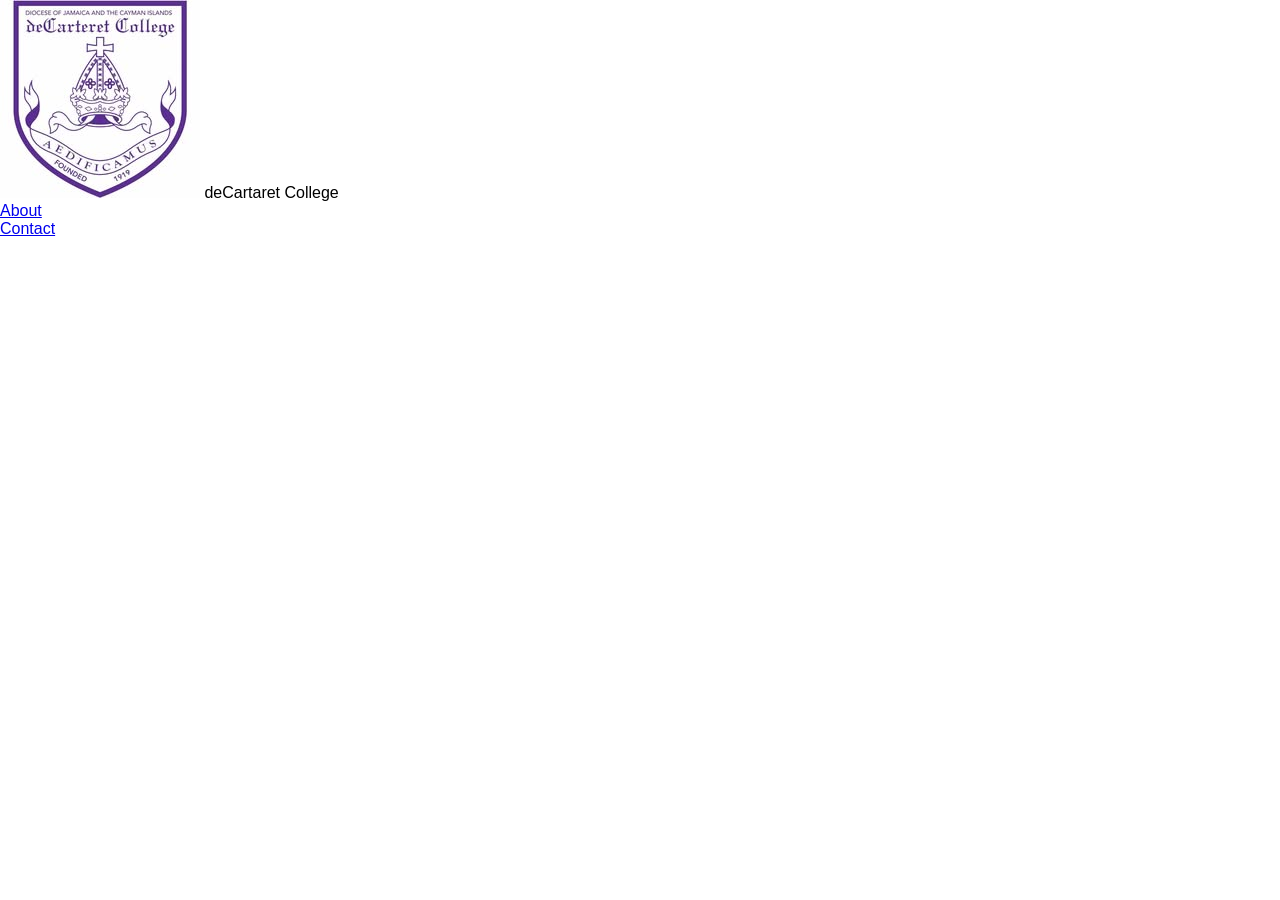
==== index.html @ fc1190b6 "new changfes" ====
<!DOCTYPE html>
<html lang="en">

<head>
  <meta charset="UTF-8">
  <meta name="author" content = "Group">
  <meta name="viewport" content="width=device-width, initial-scale=1.0">
  <title>Home</title>
  <link rel="stylesheet" href="CSS/style.css">
  <link rel="stylesheet" href="CSS/general.css">
</head>

<body>
  <header>
    <nav id="navbar">
      <!--To save us the stress and headache for now,
      the homepage doesn't include image location in
      the automatic header from the javascript. Fyah bun dat!-->
      <div> 
        <img src="ASSETS/Logo/DC_Logo.jpg" alt="deCarteret College Logo">
        <span>deCartaret College</span>
      </div> 
    </nav>
  </header>

  <script src="JS/initial.js"></script>
</body>

</html>
---- CSS/general.css ----
* {
    box-sizing: border-box;
    margin: 0;
    padding: 0;
    font-family: var(--default-font);
}

:root{
  --bg-color: #f4f7f6;
  --default-font: 'Segoe UI', Tahoma, Geneva, Verdana, sans-serif;
}
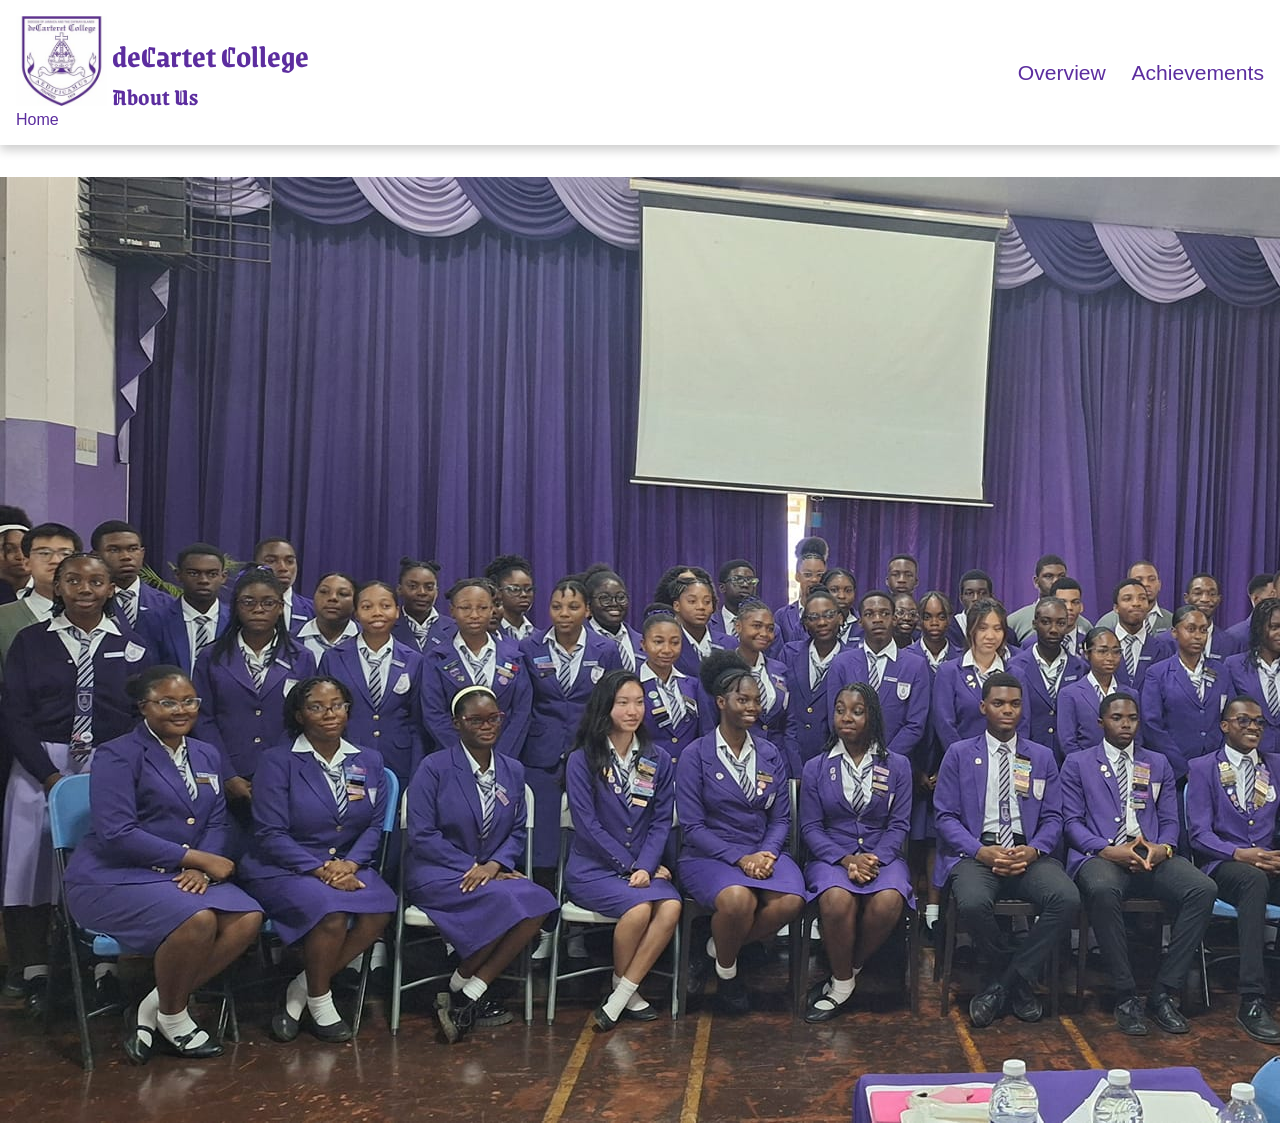
==== commit d6a8cd22: "Added index css" ====
--- a/index.html
+++ b/index.html
@@ -6,22 +6,42 @@
   <meta name="author" content = "Group">
   <meta name="viewport" content="width=device-width, initial-scale=1.0">
   <title>Home</title>
-  <link rel="stylesheet" href="CSS/style.css">
-  <link rel="stylesheet" href="CSS/general.css">
+  <link rel="stylesheet" href="../CSS/general.css">
+  <link rel="stylesheet" href="../CSS/index.css">
+
+    <!--Grenze Gotisch-->
+  <link rel="preconnect" href="https://fonts.googleapis.com">
+  <link rel="preconnect" href="https://fonts.gstatic.com" crossorigin>
+  <link href="https://fonts.googleapis.com/css2?family=Grenze+Gotisch:wght@100..900&family=Headland+One&display=swap" rel="stylesheet">
 </head>
 
 <body>
-  <header>
-    <nav id="navbar">
-      <!--To save us the stress and headache for now,
-      the homepage doesn't include image location in
-      the automatic header from the javascript. Fyah bun dat!-->
-      <div> 
-        <img src="ASSETS/Logo/DC_Logo.jpg" alt="deCarteret College Logo">
-        <span>deCartaret College</span>
-      </div> 
-    </nav>
+  <header id="about-header">
+    <div id="page-name">
+      <div id="img-container">
+        <a href="index.html"> <img src="ASSETS/icons/DC_Logo.jpg" alt="school-logo" id="logo"></a>
+        <div class="tooltip">Home</div>
+      </div>
+      <div id="page-headers">
+        <h1>deCartet College</h1>
+        <h2>About Us</h2>
+      </div>
+    </div>
+    <div id="navigation">
+      <nav>
+        <a href="#overview">Overview</a>
+        <a href="#achievements">Achievements</a>
+      </nav>
+    </div>
   </header>
+
+  <main>
+    <section>
+      <img src="ASSETS/images/Prefecture2025.png" alt="">
+    </section>
+    <section></section>
+    <section></section>
+  </main>
 
   <script src="JS/initial.js"></script>
 </body>
--- a/CSS/general.css
+++ b/CSS/general.css
@@ -1,11 +1,23 @@
 * {
-    box-sizing: border-box;
-    margin: 0;
-    padding: 0;
-    font-family: var(--default-font);
+  box-sizing: border-box;
+  margin: 0;
+  padding: 0;
+  font-family: var(--default-font);
 }
 
-:root{
+html{
+  scroll-behavior: smooth;
+}
+
+:root {
   --bg-color: #f4f7f6;
+  --header-color: rgba(92, 45, 159, 1);
+  --header-hover: rgb(73, 34, 128);
   --default-font: 'Segoe UI', Tahoma, Geneva, Verdana, sans-serif;
+  --nav-header-font: 'Grenze Gotisch', serif;
+  --header-font: "Linden Hill", 'Segoe UI', Tahoma, Geneva, Verdana, sans-serif;
+}
+
+button:hover{
+  cursor: pointer;
 }
--- a/CSS/index.css
+++ b/CSS/index.css
@@ -0,0 +1,74 @@
+#about-header {
+  position: relative;
+  width: 100%;
+  display: flex;
+  align-items: center;
+  justify-content: space-between;
+  gap: 2rem;
+
+  background-color: white;
+  padding: 1rem;
+  color: var(--header-color);
+  margin-bottom: 2rem;
+
+  box-shadow: 0px 5px 10px rgba(0, 0, 0, 0.2);
+  z-index: 100;
+}
+
+#page-name {
+  display: flex;
+  align-items: center;
+}
+
+#page-name,
+#navigation {
+  height: 100%;
+}
+
+#about-header img {
+  height: 10vh;
+  object-fit: cover;
+}
+
+#about-header a {
+  text-decoration: none;
+  color: rgba(92, 45, 159, 1);
+  font-size: clamp(1rem, 1rem + .4vw, 3rem);
+}
+
+#about-header a:hover {
+  color: var(--header-hover);
+  transition: 0.5s ease;
+}
+
+#about-header h1,
+#about-header h2 {
+  display: inline-block;
+  font-family: var(--nav-header-font);
+}
+
+#about-header nav {
+  display: flex;
+  gap: 2vw;
+}
+
+#page-name {
+  display: flex;
+  align-items: center;
+}
+
+#page-name,
+#navigation {
+  height: 100%;
+}
+
+#page-headers {
+  display: flex;
+  flex-direction: column;
+  margin-left: 5px;
+}
+
+#navigation {
+  display: flex;
+  justify-content: space-evenly;
+}
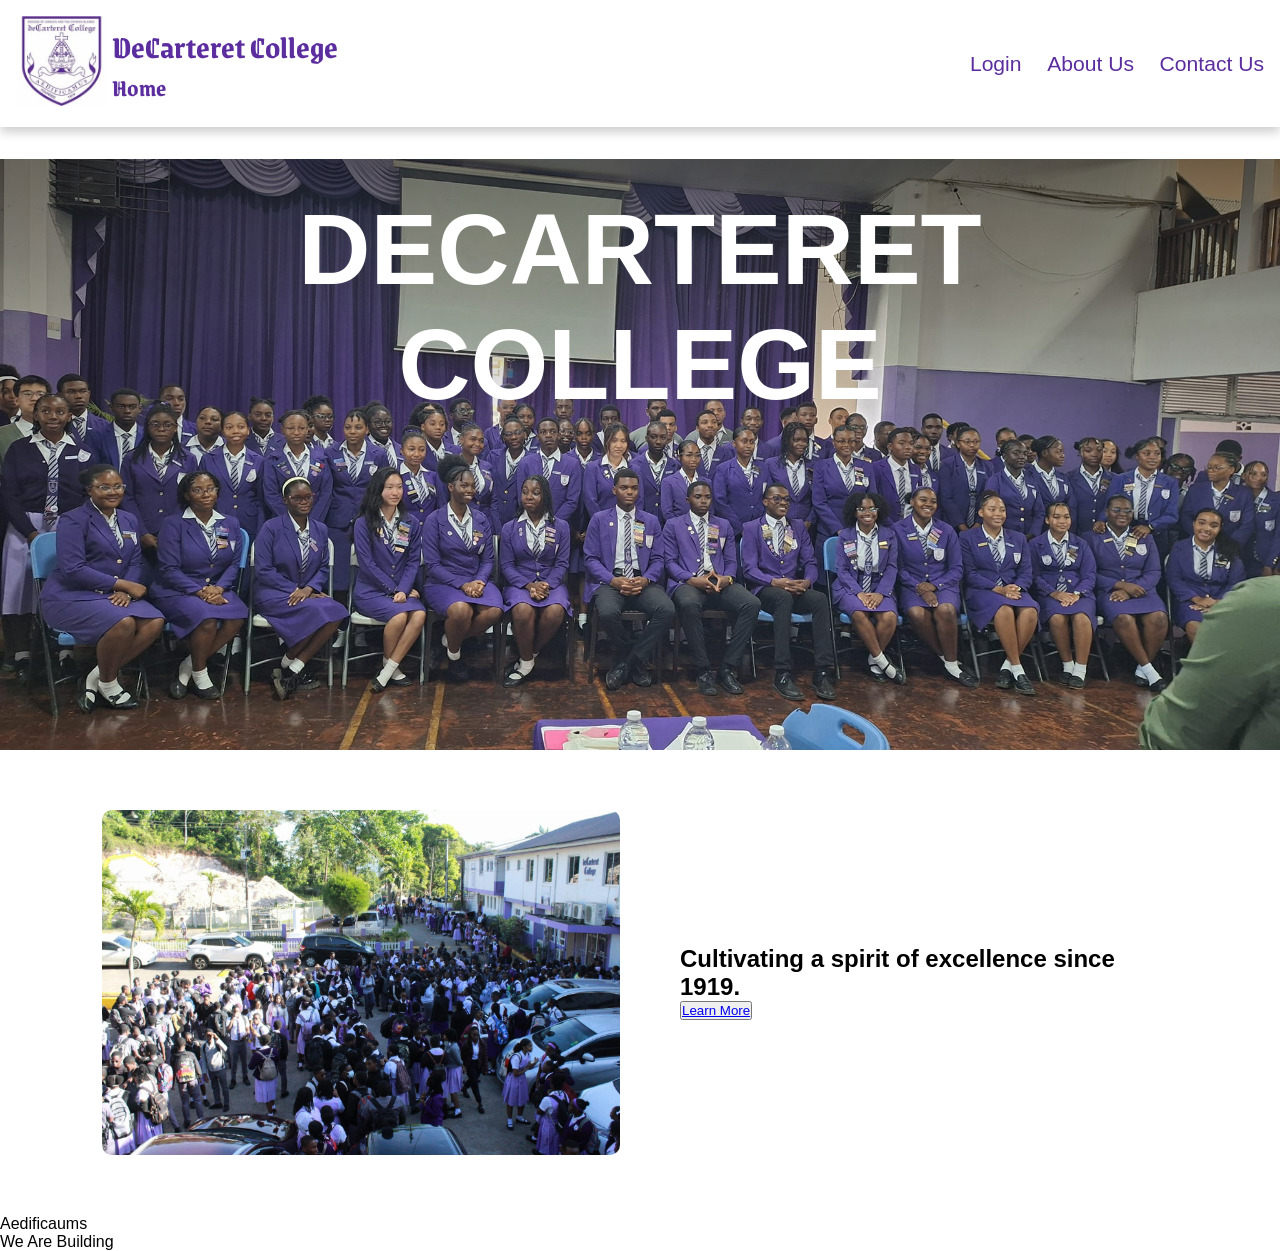
==== commit e630b948: "Added stuff" ====
--- a/index.html
+++ b/index.html
@@ -6,8 +6,8 @@
   <meta name="author" content = "Group">
   <meta name="viewport" content="width=device-width, initial-scale=1.0">
   <title>Home</title>
-  <link rel="stylesheet" href="../CSS/general.css">
-  <link rel="stylesheet" href="../CSS/index.css">
+  <link rel="stylesheet" href="CSS/general.css">
+  <link rel="stylesheet" href="CSS/index.css">
 
     <!--Grenze Gotisch-->
   <link rel="preconnect" href="https://fonts.googleapis.com">
@@ -16,31 +16,52 @@
 </head>
 
 <body>
-  <header id="about-header">
+  <header id="home-header">
     <div id="page-name">
       <div id="img-container">
         <a href="index.html"> <img src="ASSETS/icons/DC_Logo.jpg" alt="school-logo" id="logo"></a>
         <div class="tooltip">Home</div>
       </div>
       <div id="page-headers">
-        <h1>deCartet College</h1>
-        <h2>About Us</h2>
+        <h1>DeCarteret College</h1>
+        <h2>Home</h2>
       </div>
     </div>
     <div id="navigation">
       <nav>
-        <a href="#overview">Overview</a>
-        <a href="#achievements">Achievements</a>
+        <a href="HTML/login.html">Login</a>
+        <a href="HTML/about.html">About Us</a>
+        <a href="HTML/contact.html">Contact Us</a>
       </nav>
     </div>
   </header>
 
-  <main>
+  <main class="mainSection">
+    <section class="headerImg">
+      <h2 id="text">DECARTERET COLLEGE</h2>
+      <img id="frontImg" src="ASSETS/images/Prefecture2025.png" alt="2025 prefecture">
+    </section>
+
+    
+
+    <section class="about">
+      <img id="1" src="ASSETS/images/Founder'sDay.jpg" alt="Founder's Day Gathering">
+      <div id="2">
+        <h2>Cultivating a spirit of excellence since 1919.</h2>
+        <button>
+          <a href="HTML/about.html">Learn More</a>
+        </button>
+      </div>
+    </section>
+
+      <div>
+        <p>Aedificaums</p>
+        <p>We Are Building</p>
+      </div>
+
     <section>
-      <img src="ASSETS/images/Prefecture2025.png" alt="">
+
     </section>
-    <section></section>
-    <section></section>
   </main>
 
   <script src="JS/initial.js"></script>
--- a/CSS/general.css
+++ b/CSS/general.css
@@ -20,4 +20,30 @@
 
 button:hover{
   cursor: pointer;
-}+}
+
+.footer {
+  display: grid;
+  grid-template-columns: repeat(3, 1fr);
+  gap: 1rem;
+  padding: 2rem;
+  color: white;
+  background-color: var(--header-color);
+}
+
+.footer h3 {
+  font-family: var(--nav-header-font);
+  font-size: 1.5rem;
+  margin-bottom: .5rem;
+}
+
+.footer a {
+  color: white;
+}
+
+.footer-bottom {
+  grid-column: 1 / -1;
+  text-align: center;
+  border-top: 1px solid rgba(255, 255, 255, 0.4);
+  padding-top: 1rem;
+}
--- a/CSS/index.css
+++ b/CSS/index.css
@@ -1,4 +1,4 @@
-#about-header {
+#home-header {
   position: relative;
   width: 100%;
   display: flex;
@@ -25,43 +25,6 @@
   height: 100%;
 }
 
-#about-header img {
-  height: 10vh;
-  object-fit: cover;
-}
-
-#about-header a {
-  text-decoration: none;
-  color: rgba(92, 45, 159, 1);
-  font-size: clamp(1rem, 1rem + .4vw, 3rem);
-}
-
-#about-header a:hover {
-  color: var(--header-hover);
-  transition: 0.5s ease;
-}
-
-#about-header h1,
-#about-header h2 {
-  display: inline-block;
-  font-family: var(--nav-header-font);
-}
-
-#about-header nav {
-  display: flex;
-  gap: 2vw;
-}
-
-#page-name {
-  display: flex;
-  align-items: center;
-}
-
-#page-name,
-#navigation {
-  height: 100%;
-}
-
 #page-headers {
   display: flex;
   flex-direction: column;
@@ -71,4 +34,116 @@
 #navigation {
   display: flex;
   justify-content: space-evenly;
+}
+
+#home-header img {
+  height: 10vh;
+  object-fit: cover;
+}
+
+#home-header a {
+  text-decoration: none;
+  color: rgba(92, 45, 159, 1);
+  font-size: clamp(1rem, 1rem + .4vw, 3rem);
+}
+
+#home-header a:hover {
+  color: var(--header-hover);
+  transition: 0.5s ease;
+}
+
+#home-header h1,
+#home-header h2 {
+  display: inline-block;
+  font-family: var(--nav-header-font);
+}
+
+#home-header nav {
+  display: flex;
+  gap: 2vw;
+}
+
+/*Sections*/
+
+.headerImg {
+    position: relative;
+    width: 100%;
+    line-height: 0;
+}
+
+.headerImg #frontImg {
+    display: block;
+    width: 100%;
+    height: auto;
+}
+
+.headerImg::after {
+    content: "";
+    position: absolute;
+    top: 0;
+    left: 0;
+    width: 100%;
+    height: 50%;
+    background: linear-gradient(
+        to bottom,
+        rgba(0, 0, 0, 0.5),
+        transparent
+    );
+    z-index: 1;
+    pointer-events: none;
+}
+
+.headerImg #text {
+    position: absolute;
+    top: 25%;
+    left: 50%;
+    transform: translate(-50%, -50%);
+    width: 80%;
+    color: white;
+    font-size: 100px;
+    text-align: center;
+    font-family: var(--default-font);
+    z-index: 2;
+    line-height: normal;
+}
+
+.about {
+    display: grid;
+    grid-template-columns: 1fr 1fr;
+    align-items: center;
+    gap: 40px;
+    padding: 60px 8%;
+    position: relative;
+}
+
+.about img {
+    width: 100%;
+    height: auto;
+    border-radius: 10px;
+}
+
+.about div {
+    padding: 20px;
+}
+
+/*Tooltip Hover For Image*/
+#img-container{
+  position: relative;
+}
+#img-container .tooltip{
+  position: absolute;
+  background-color: var(--header-color);
+  color: white;
+  padding: 7px 10px;
+  border-radius: 5px;
+  left: 20%;
+  bottom: -28%;
+  box-shadow: 0px 2px 10px rgba(0, 0, 0, 0.3);
+
+  opacity: 0;
+  transition: opacity .25s;
+}
+
+#img-container:hover .tooltip{
+  opacity: 1;
 }
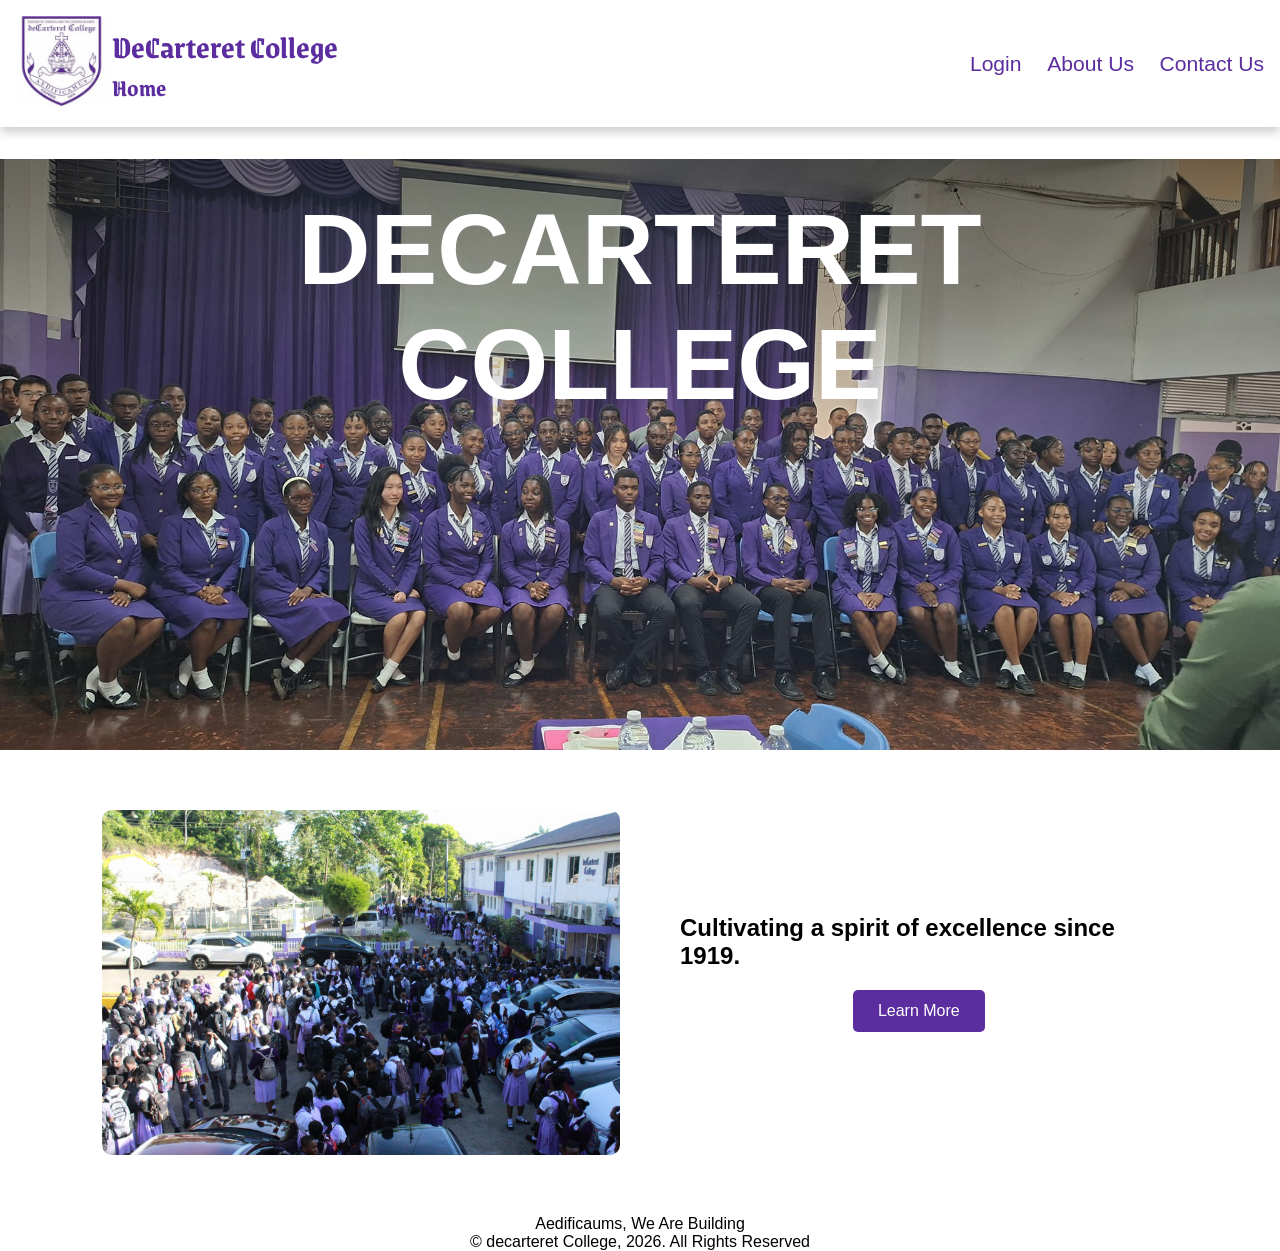
==== commit 3c1d5b18: "Added more stuff" ====
--- a/index.html
+++ b/index.html
@@ -52,17 +52,12 @@
           <a href="HTML/about.html">Learn More</a>
         </button>
       </div>
-    </section>
+  </main>
 
-      <div>
-        <p>Aedificaums</p>
-        <p>We Are Building</p>
-      </div>
-
-    <section>
-
-    </section>
-  </main>
+  <footer>
+    <p>Aedificaums, We Are Building</p>
+    <p>© decarteret College, 2026. All Rights Reserved</p>
+  </footer>
 
   <script src="JS/initial.js"></script>
 </body>
--- a/CSS/index.css
+++ b/CSS/index.css
@@ -146,4 +146,33 @@
 
 #img-container:hover .tooltip{
   opacity: 1;
+}
+
+button {
+    background-color: #5c2d9f;
+    color: white;
+    border: none;
+    padding: 12px 25px;
+    border-radius: 5px;
+    font-size: 16px;
+    text-align: center;
+    cursor: pointer;
+    display: block;
+    margin: 20px auto;
+}
+
+button:hover {
+    background-color: #48227d;
+}
+
+button a {
+    color: white;
+    text-decoration: none;
+}
+
+
+
+footer p{
+    font-family: var(--default-font);
+    text-align: center;
 }
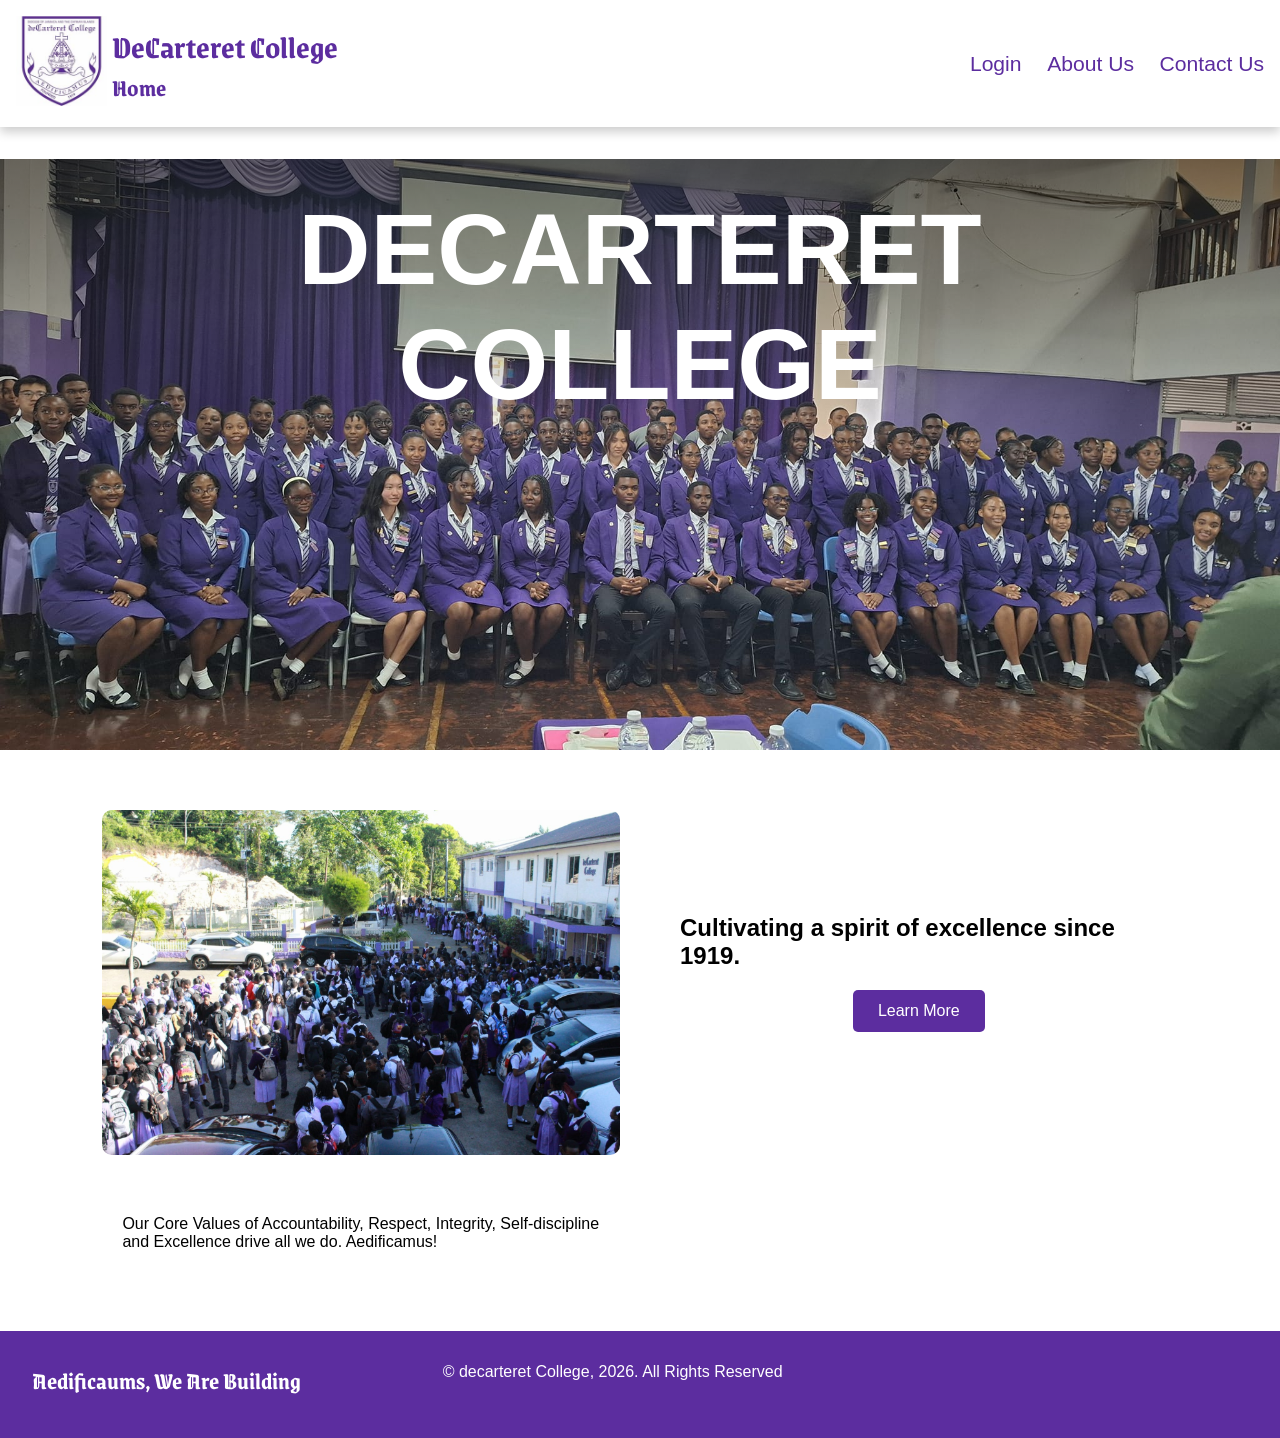
==== commit ceacc7bf: "Added more html to several pages, as a baseline" ====
--- a/index.html
+++ b/index.html
@@ -16,7 +16,7 @@
 </head>
 
 <body>
-  <header id="home-header">
+  <header id="header">
     <div id="page-name">
       <div id="img-container">
         <a href="index.html"> <img src="ASSETS/icons/DC_Logo.jpg" alt="school-logo" id="logo"></a>
@@ -52,10 +52,15 @@
           <a href="HTML/about.html">Learn More</a>
         </button>
       </div>
+
+      <div>
+        <p>Our Core Values of Accountability, Respect, Integrity, Self-discipline and Excellence drive all we do.
+        Aedificamus!</p>
+      </div>
   </main>
 
-  <footer>
-    <p>Aedificaums, We Are Building</p>
+  <footer class="footer">
+    <h3>Aedificaums, We Are Building</h3>
     <p>© decarteret College, 2026. All Rights Reserved</p>
   </footer>
 
--- a/CSS/general.css
+++ b/CSS/general.css
@@ -20,6 +20,113 @@
 
 button:hover{
   cursor: pointer;
+}
+
+/*Header*/
+button:hover {
+  transition: 0.5s ease;
+}
+
+#header {
+  position: relative;
+  width: 100%;
+  display: flex;
+  align-items: center;
+  justify-content: space-between;
+  gap: 2rem;
+
+  background-color: white;
+  padding: 1rem;
+  color: var(--header-color);
+  margin-bottom: 2rem;
+
+  box-shadow: 0px 5px 10px rgba(0, 0, 0, 0.2);
+  z-index: 100;
+}
+
+#page-name {
+  display: flex;
+  align-items: center;
+}
+
+#page-name,
+#navigation {
+  height: 100%;
+}
+
+#header img {
+  height: 10vh;
+  object-fit: cover;
+}
+
+#header a {
+  text-decoration: none;
+  color: var(--header-color);
+  font-size: clamp(1rem, 1rem + .4vw, 3rem);
+}
+
+#header a:hover {
+  color: var(--header-hover);
+  transition: 0.5s ease;
+}
+
+#header h1,
+#header h2 {
+  display: inline-block;
+  font-family: var(--nav-header-font);
+}
+
+#header nav {
+  display: flex;
+  gap: 2vw;
+}
+
+#page-name {
+  display: flex;
+  align-items: center;
+}
+
+#page-name,
+#navigation {
+  height: 100%;
+}
+
+#page-headers {
+  display: flex;
+  flex-direction: column;
+  margin-left: 5px;
+}
+
+#page-headers nav {
+  display: flex;
+  gap: 1vw;
+}
+
+#navigation {
+  display: flex;
+  justify-content: space-evenly;
+}
+
+/*Tooltip Hover For Image*/
+#img-container{
+  position: relative;
+}
+#img-container .tooltip{
+  position: absolute;
+  background-color: var(--header-color);
+  color: white;
+  padding: 7px 10px;
+  border-radius: 5px;
+  left: 20%;
+  bottom: -28%;
+  box-shadow: 0px 2px 10px rgba(0, 0, 0, 0.3);
+
+  opacity: 0;
+  transition: opacity .25s;
+}
+
+#img-container:hover .tooltip{
+  opacity: 1;
 }
 
 .footer {
--- a/CSS/index.css
+++ b/CSS/index.css
@@ -1,68 +1,3 @@
-#home-header {
-  position: relative;
-  width: 100%;
-  display: flex;
-  align-items: center;
-  justify-content: space-between;
-  gap: 2rem;
-
-  background-color: white;
-  padding: 1rem;
-  color: var(--header-color);
-  margin-bottom: 2rem;
-
-  box-shadow: 0px 5px 10px rgba(0, 0, 0, 0.2);
-  z-index: 100;
-}
-
-#page-name {
-  display: flex;
-  align-items: center;
-}
-
-#page-name,
-#navigation {
-  height: 100%;
-}
-
-#page-headers {
-  display: flex;
-  flex-direction: column;
-  margin-left: 5px;
-}
-
-#navigation {
-  display: flex;
-  justify-content: space-evenly;
-}
-
-#home-header img {
-  height: 10vh;
-  object-fit: cover;
-}
-
-#home-header a {
-  text-decoration: none;
-  color: rgba(92, 45, 159, 1);
-  font-size: clamp(1rem, 1rem + .4vw, 3rem);
-}
-
-#home-header a:hover {
-  color: var(--header-hover);
-  transition: 0.5s ease;
-}
-
-#home-header h1,
-#home-header h2 {
-  display: inline-block;
-  font-family: var(--nav-header-font);
-}
-
-#home-header nav {
-  display: flex;
-  gap: 2vw;
-}
-
 /*Sections*/
 
 .headerImg {
@@ -168,11 +103,4 @@
 button a {
     color: white;
     text-decoration: none;
-}
-
-
-
-footer p{
-    font-family: var(--default-font);
-    text-align: center;
 }
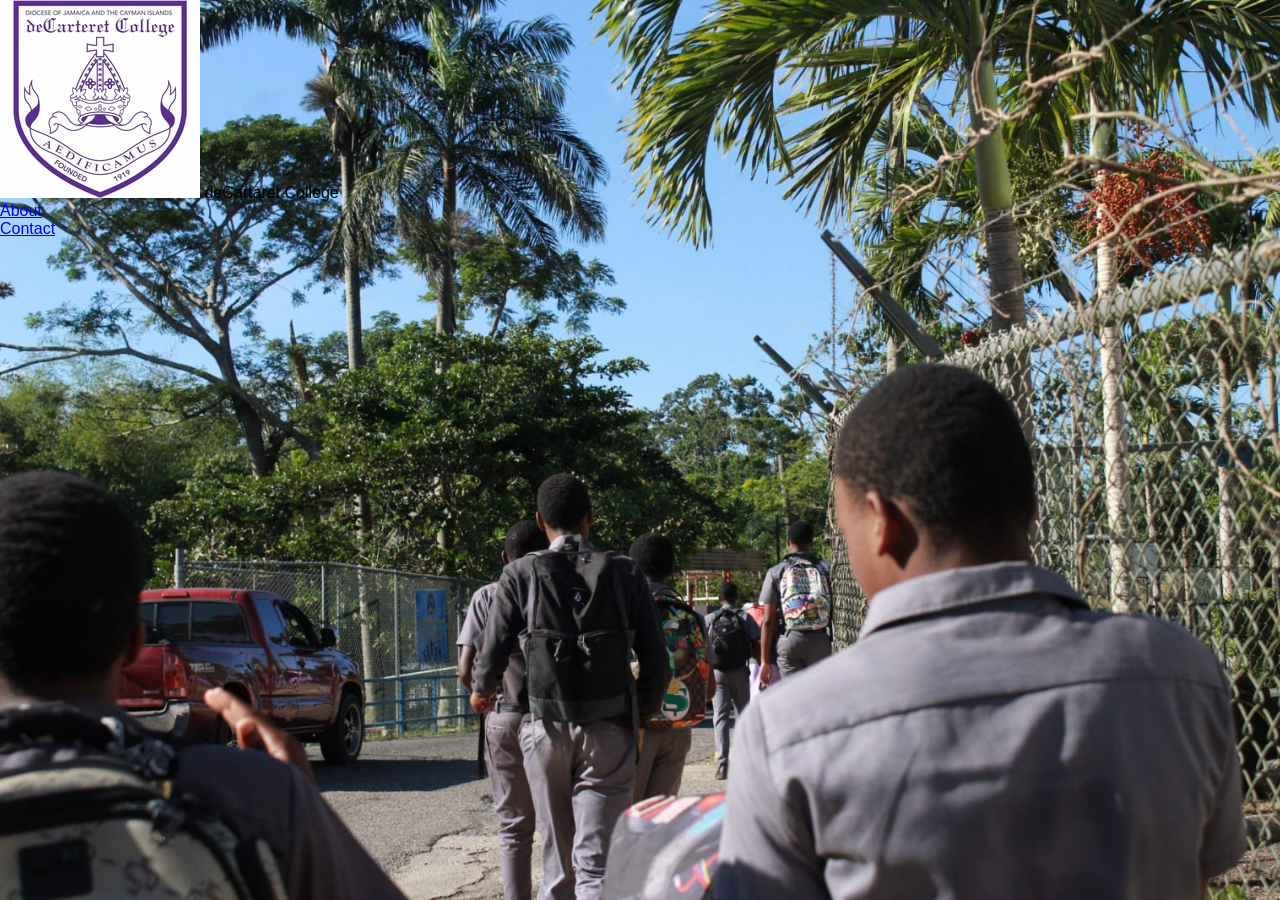
==== commit be6de99d: "Add date of birth input to student registry; update student creation and editing functions to handle" ====
--- a/index.html
+++ b/index.html
@@ -6,63 +6,22 @@
   <meta name="author" content = "Group">
   <meta name="viewport" content="width=device-width, initial-scale=1.0">
   <title>Home</title>
+  <link rel="stylesheet" href="CSS/index.css">
   <link rel="stylesheet" href="CSS/general.css">
-  <link rel="stylesheet" href="CSS/index.css">
-
-    <!--Grenze Gotisch-->
-  <link rel="preconnect" href="https://fonts.googleapis.com">
-  <link rel="preconnect" href="https://fonts.gstatic.com" crossorigin>
-  <link href="https://fonts.googleapis.com/css2?family=Grenze+Gotisch:wght@100..900&family=Headland+One&display=swap" rel="stylesheet">
 </head>
 
-<body>
-  <header id="header">
-    <div id="page-name">
-      <div id="img-container">
-        <a href="index.html"> <img src="ASSETS/icons/DC_Logo.jpg" alt="school-logo" id="logo"></a>
-        <div class="tooltip">Home</div>
-      </div>
-      <div id="page-headers">
-        <h1>DeCarteret College</h1>
-        <h2>Home</h2>
-      </div>
-    </div>
-    <div id="navigation">
-      <nav>
-        <a href="HTML/login.html">Login</a>
-        <a href="HTML/about.html">About Us</a>
-        <a href="HTML/contact.html">Contact Us</a>
-      </nav>
-    </div>
+<body id="index-body">
+  <header>
+    <nav id="navbar">
+      <!--To save us the stress and headache for now,
+      the homepage doesn't include image location in
+      the automatic header from the javascript. Fyah bun dat!-->
+      <div> 
+        <img src="ASSETS/icons/DC_Logo.jpg" alt="deCarteret College Logo">
+        <span>deCartaret College</span>
+      </div> 
+    </nav>
   </header>
-
-  <main class="mainSection">
-    <section class="headerImg">
-      <h2 id="text">DECARTERET COLLEGE</h2>
-      <img id="frontImg" src="ASSETS/images/Prefecture2025.png" alt="2025 prefecture">
-    </section>
-
-    
-
-    <section class="about">
-      <img id="1" src="ASSETS/images/Founder'sDay.jpg" alt="Founder's Day Gathering">
-      <div id="2">
-        <h2>Cultivating a spirit of excellence since 1919.</h2>
-        <button>
-          <a href="HTML/about.html">Learn More</a>
-        </button>
-      </div>
-
-      <div>
-        <p>Our Core Values of Accountability, Respect, Integrity, Self-discipline and Excellence drive all we do.
-        Aedificamus!</p>
-      </div>
-  </main>
-
-  <footer class="footer">
-    <h3>Aedificaums, We Are Building</h3>
-    <p>© decarteret College, 2026. All Rights Reserved</p>
-  </footer>
 
   <script src="JS/initial.js"></script>
 </body>
--- a/CSS/index.css
+++ b/CSS/index.css
@@ -1,106 +1,7 @@
-/*Sections*/
-
-.headerImg {
-    position: relative;
-    width: 100%;
-    line-height: 0;
-}
-
-.headerImg #frontImg {
-    display: block;
-    width: 100%;
-    height: auto;
-}
-
-.headerImg::after {
-    content: "";
-    position: absolute;
-    top: 0;
-    left: 0;
-    width: 100%;
-    height: 50%;
-    background: linear-gradient(
-        to bottom,
-        rgba(0, 0, 0, 0.5),
-        transparent
-    );
-    z-index: 1;
-    pointer-events: none;
-}
-
-.headerImg #text {
-    position: absolute;
-    top: 25%;
-    left: 50%;
-    transform: translate(-50%, -50%);
-    width: 80%;
-    color: white;
-    font-size: 100px;
-    text-align: center;
-    font-family: var(--default-font);
-    z-index: 2;
-    line-height: normal;
-}
-
-.about {
-    display: grid;
-    grid-template-columns: 1fr 1fr;
-    align-items: center;
-    gap: 40px;
-    padding: 60px 8%;
-    position: relative;
-}
-
-.about img {
-    width: 100%;
-    height: auto;
-    border-radius: 10px;
-}
-
-.about div {
-    padding: 20px;
-}
-
-/*Tooltip Hover For Image*/
-#img-container{
-  position: relative;
-}
-#img-container .tooltip{
-  position: absolute;
-  background-color: var(--header-color);
-  color: white;
-  padding: 7px 10px;
-  border-radius: 5px;
-  left: 20%;
-  bottom: -28%;
-  box-shadow: 0px 2px 10px rgba(0, 0, 0, 0.3);
-
-  opacity: 0;
-  transition: opacity .25s;
-}
-
-#img-container:hover .tooltip{
-  opacity: 1;
-}
-
-button {
-    background-color: #5c2d9f;
-    color: white;
-    border: none;
-    padding: 12px 25px;
-    border-radius: 5px;
-    font-size: 16px;
-    text-align: center;
-    cursor: pointer;
-    display: block;
-    margin: 20px auto;
-}
-
-button:hover {
-    background-color: #48227d;
-}
-
-button a {
-    color: white;
-    text-decoration: none;
+#index-body {
+  background-image: url(../ASSETS/images/IMG-20250123-WA0020.jpg);
+  background-size: cover;
+  background-repeat: no-repeat;
+  background-position: center;
+  min-height: 100vh;
 }
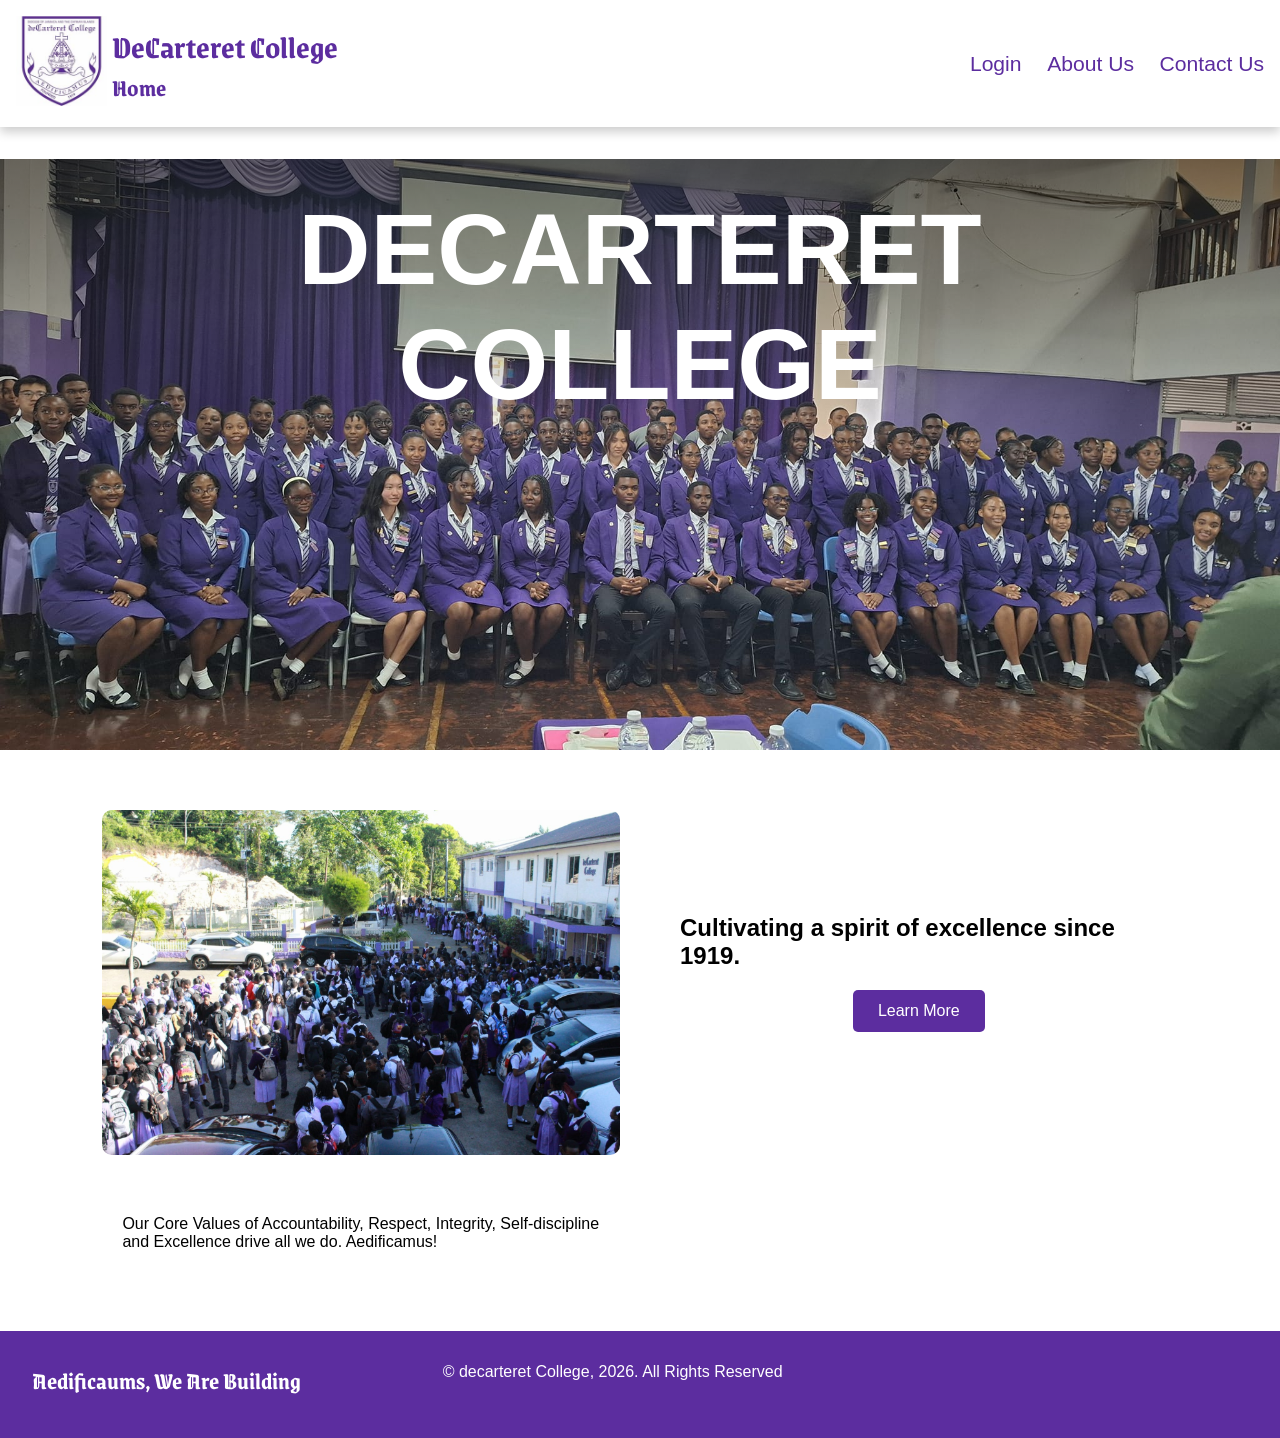
==== commit d9a9bc5f: "Merge branch 'main' of https://github.com/Jajuan-Brown-UTECH/Group-Project" ====
--- a/index.html
+++ b/index.html
@@ -6,22 +6,63 @@
   <meta name="author" content = "Group">
   <meta name="viewport" content="width=device-width, initial-scale=1.0">
   <title>Home</title>
+  <link rel="stylesheet" href="CSS/general.css">
   <link rel="stylesheet" href="CSS/index.css">
-  <link rel="stylesheet" href="CSS/general.css">
+
+    <!--Grenze Gotisch-->
+  <link rel="preconnect" href="https://fonts.googleapis.com">
+  <link rel="preconnect" href="https://fonts.gstatic.com" crossorigin>
+  <link href="https://fonts.googleapis.com/css2?family=Grenze+Gotisch:wght@100..900&family=Headland+One&display=swap" rel="stylesheet">
 </head>
 
-<body id="index-body">
-  <header>
-    <nav id="navbar">
-      <!--To save us the stress and headache for now,
-      the homepage doesn't include image location in
-      the automatic header from the javascript. Fyah bun dat!-->
-      <div> 
-        <img src="ASSETS/icons/DC_Logo.jpg" alt="deCarteret College Logo">
-        <span>deCartaret College</span>
-      </div> 
-    </nav>
+<body>
+  <header id="header">
+    <div id="page-name">
+      <div id="img-container">
+        <a href="index.html"> <img src="ASSETS/icons/DC_Logo.jpg" alt="school-logo" id="logo"></a>
+        <div class="tooltip">Home</div>
+      </div>
+      <div id="page-headers">
+        <h1>DeCarteret College</h1>
+        <h2>Home</h2>
+      </div>
+    </div>
+    <div id="navigation">
+      <nav>
+        <a href="HTML/login.html">Login</a>
+        <a href="HTML/about.html">About Us</a>
+        <a href="HTML/contact.html">Contact Us</a>
+      </nav>
+    </div>
   </header>
+
+  <main class="mainSection">
+    <section class="headerImg">
+      <h2 id="text">DECARTERET COLLEGE</h2>
+      <img id="frontImg" src="ASSETS/images/Prefecture2025.png" alt="2025 prefecture">
+    </section>
+
+    
+
+    <section class="about">
+      <img id="1" src="ASSETS/images/Founder'sDay.jpg" alt="Founder's Day Gathering">
+      <div id="2">
+        <h2>Cultivating a spirit of excellence since 1919.</h2>
+        <button>
+          <a href="HTML/about.html">Learn More</a>
+        </button>
+      </div>
+
+      <div>
+        <p>Our Core Values of Accountability, Respect, Integrity, Self-discipline and Excellence drive all we do.
+        Aedificamus!</p>
+      </div>
+  </main>
+
+  <footer class="footer">
+    <h3>Aedificaums, We Are Building</h3>
+    <p>© decarteret College, 2026. All Rights Reserved</p>
+  </footer>
 
   <script src="JS/initial.js"></script>
 </body>
--- a/CSS/index.css
+++ b/CSS/index.css
@@ -1,7 +1,106 @@
-#index-body {
-  background-image: url(../ASSETS/images/IMG-20250123-WA0020.jpg);
-  background-size: cover;
-  background-repeat: no-repeat;
-  background-position: center;
-  min-height: 100vh;
+/*Sections*/
+
+.headerImg {
+    position: relative;
+    width: 100%;
+    line-height: 0;
+}
+
+.headerImg #frontImg {
+    display: block;
+    width: 100%;
+    height: auto;
+}
+
+.headerImg::after {
+    content: "";
+    position: absolute;
+    top: 0;
+    left: 0;
+    width: 100%;
+    height: 50%;
+    background: linear-gradient(
+        to bottom,
+        rgba(0, 0, 0, 0.5),
+        transparent
+    );
+    z-index: 1;
+    pointer-events: none;
+}
+
+.headerImg #text {
+    position: absolute;
+    top: 25%;
+    left: 50%;
+    transform: translate(-50%, -50%);
+    width: 80%;
+    color: white;
+    font-size: 100px;
+    text-align: center;
+    font-family: var(--default-font);
+    z-index: 2;
+    line-height: normal;
+}
+
+.about {
+    display: grid;
+    grid-template-columns: 1fr 1fr;
+    align-items: center;
+    gap: 40px;
+    padding: 60px 8%;
+    position: relative;
+}
+
+.about img {
+    width: 100%;
+    height: auto;
+    border-radius: 10px;
+}
+
+.about div {
+    padding: 20px;
+}
+
+/*Tooltip Hover For Image*/
+#img-container{
+  position: relative;
+}
+#img-container .tooltip{
+  position: absolute;
+  background-color: var(--header-color);
+  color: white;
+  padding: 7px 10px;
+  border-radius: 5px;
+  left: 20%;
+  bottom: -28%;
+  box-shadow: 0px 2px 10px rgba(0, 0, 0, 0.3);
+
+  opacity: 0;
+  transition: opacity .25s;
+}
+
+#img-container:hover .tooltip{
+  opacity: 1;
+}
+
+button {
+    background-color: #5c2d9f;
+    color: white;
+    border: none;
+    padding: 12px 25px;
+    border-radius: 5px;
+    font-size: 16px;
+    text-align: center;
+    cursor: pointer;
+    display: block;
+    margin: 20px auto;
+}
+
+button:hover {
+    background-color: #48227d;
+}
+
+button a {
+    color: white;
+    text-decoration: none;
 }
